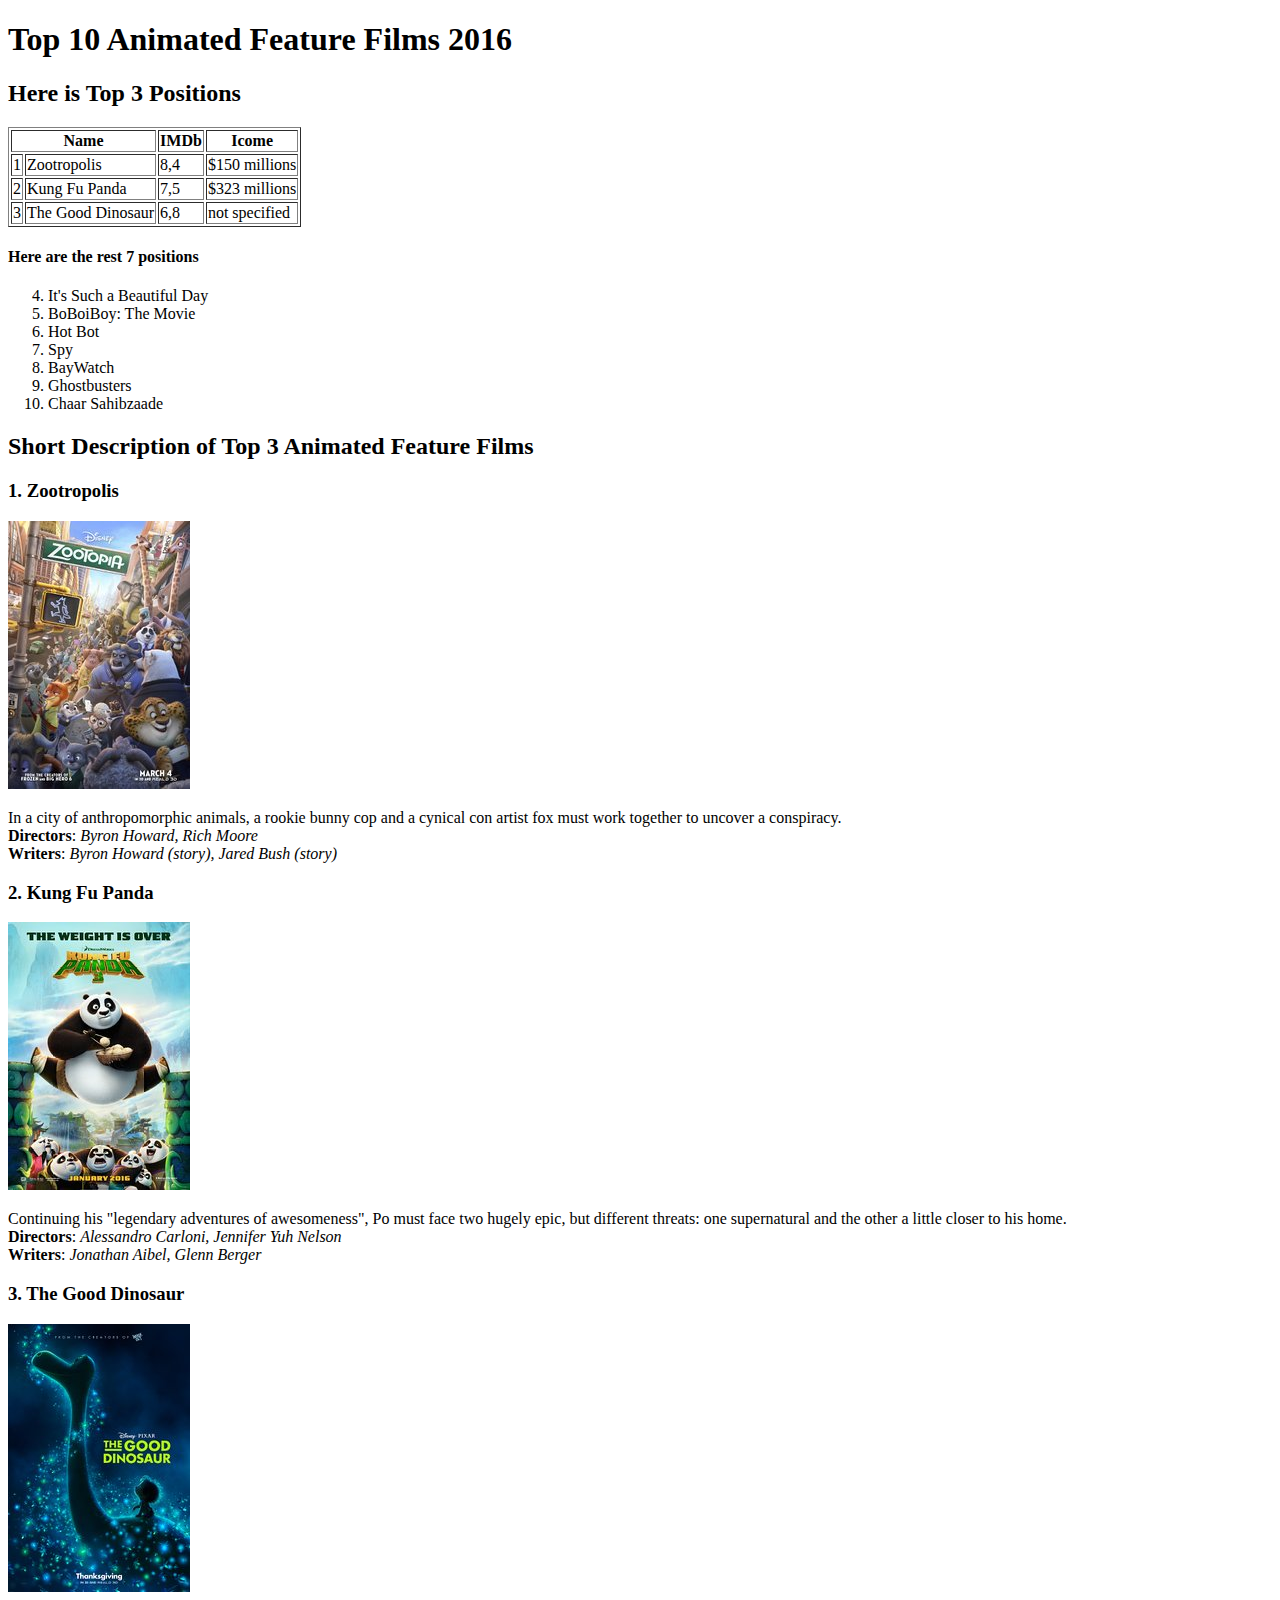
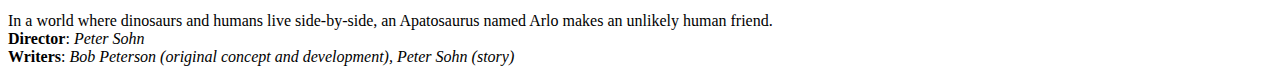
==== homework3.html @ 35f7a4b8 "added homework 3" ====
<!DOCTYPE html>
<html>

<head>
    <title>Top 10 Animated Feature Films 2016</title>
</head>

<body>
    <header>
        <h1>Top 10 Animated Feature Films 2016</h1>
    </header>
    <section>
        <h2>Here is Top 3 Positions</h2>
        <table border="1">
            <tr>
                <th colspan="2">Name</th>
                <th>IMDb</th>
                <th>Icome</th>
            </tr>
            <tr>
                <td>1</td>
                <td>Zootropolis</td>
                <td>8,4</td>
                <td>$150 millions</td>
            </tr>
            <tr>
                <td>2</td>
                <td>Kung Fu Panda</td>
                <td>7,5</td>
                <td>$323 millions</td>
            </tr>
            <tr>
                <td>3</td>
                <td>The Good Dinosaur</td>
                <td>6,8</td>
                <td>not specified</td>
            </tr>
        </table>
        <section>
            <h4>Here are the rest 7 positions</h4>
            <ol>
                <li value="4">It's Such a Beautiful Day </li>
                <li>BoBoiBoy: The Movie</li>
                <li>Hot Bot</li>
                <li>Spy</li>
                <li>BayWatch</li>
                <li>Ghostbusters</li>
                <li>Chaar Sahibzaade</li>
            </ol>
        </section>
        <article>
            <header>
                <h2>Short Description of Top 3 Animated Feature Films</h2>
            </header>
            <section>
                <h3>1. Zootropolis</h3>
                <img src="zootropolis.jpg" alt="List Picture">
                <p>In a city of anthropomorphic animals, a rookie bunny cop and a cynical con artist fox must work together to uncover a conspiracy.
                    <br><b>Directors</b>: <i>Byron Howard, Rich Moore</i>
                    <br><b>Writers</b>: <i>Byron Howard (story), Jared Bush (story)</i></p>
            </section>
            <section>
                <h3>2. Kung Fu Panda</h3>
                <img src="panda kung fu.jpg" alt="List Picture">
                <p>Continuing his "legendary adventures of awesomeness", Po must face two hugely epic, but different threats: one supernatural and the other a little closer to his home.
                    <br>
                    <b>Directors</b>: <i>Alessandro Carloni, Jennifer Yuh Nelson</i>
                    <br><b>Writers</b>: <i>Jonathan Aibel, Glenn Berger</i></p>
                </section>
                <section>
                    <h3>3. The Good Dinosaur</h3>
                    <img src="the good dinosaur.jpg" alt="List Picture">
                    <p>In a world where dinosaurs and humans live side-by-side, an Apatosaurus named Arlo makes an unlikely 
                    human friend.<br><b>Director</b>: <i>Peter Sohn</i>
                    <br> <b>Writers</b>: <i>Bob Peterson (original concept and development), Peter Sohn (story)</i></p>

            </section>
        </article>
        <section></section>
        <ol>

        </ol>
    </section>

</body>

</html>
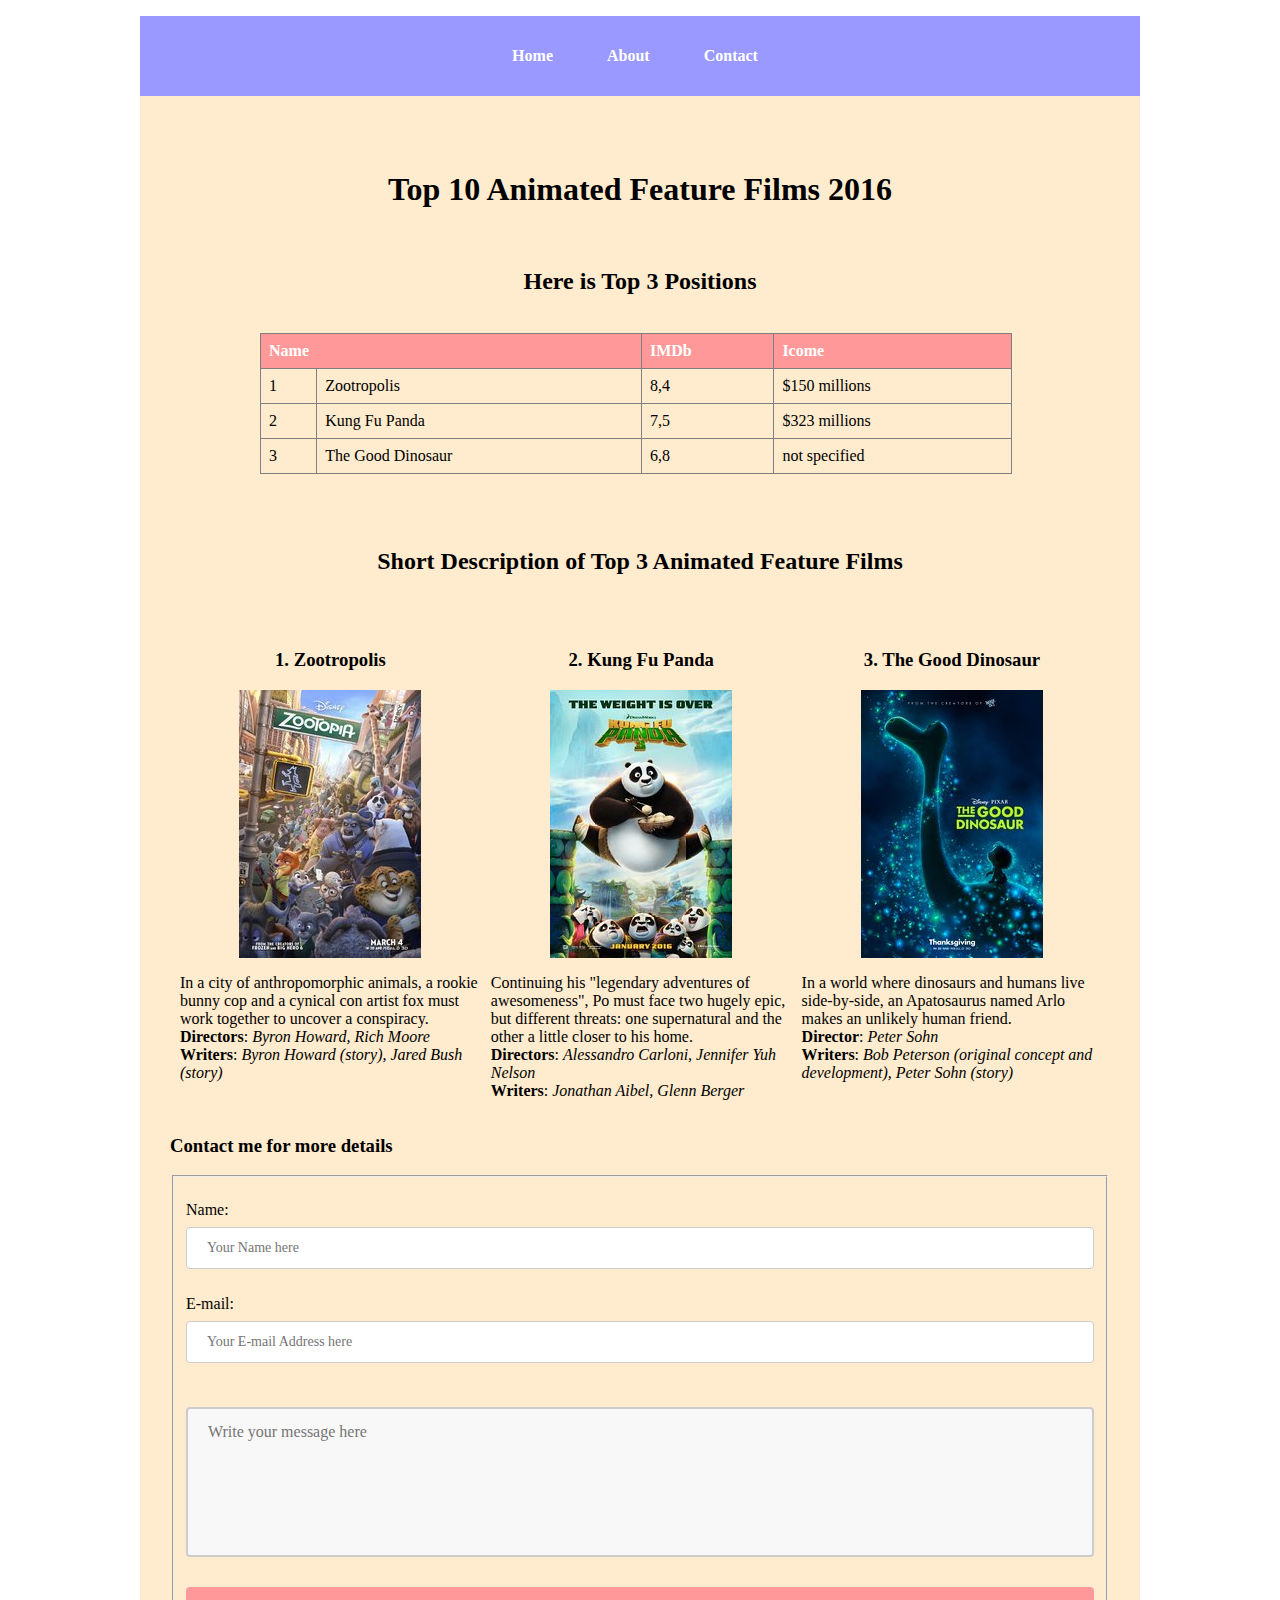
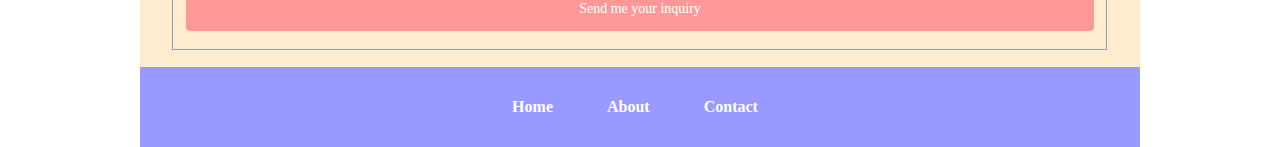
==== commit d684f78d: "added new stylsheet" ====
--- a/homework3.html
+++ b/homework3.html
@@ -2,15 +2,24 @@
 <html>
 
 <head>
+    <link rel="stylesheet" href="style.css">
     <title>Top 10 Animated Feature Films 2016</title>
 </head>
 
 <body>
     <header>
-        <h1>Top 10 Animated Feature Films 2016</h1>
-    </header>
-    <section>
+        <nav>
+            <ul>
+                <li><a href="#">Home</a></li>
+                <li><a href="#">About</a></li>
+                <li><a href="#">Contact</a></li>
+            </ul>
+        </nav><br><br><br>
+        <h1 class="main">Top 10 Animated Feature Films 2016</h1>
+    </header><br>
+    <section class="main">
         <h2>Here is Top 3 Positions</h2>
+        <br>
         <table border="1">
             <tr>
                 <th colspan="2">Name</th>
@@ -36,52 +45,70 @@
                 <td>not specified</td>
             </tr>
         </table>
-        <section>
-            <h4>Here are the rest 7 positions</h4>
-            <ol>
-                <li value="4">It's Such a Beautiful Day </li>
-                <li>BoBoiBoy: The Movie</li>
-                <li>Hot Bot</li>
-                <li>Spy</li>
-                <li>BayWatch</li>
-                <li>Ghostbusters</li>
-                <li>Chaar Sahibzaade</li>
-            </ol>
-        </section>
+        <br><br><br>
         <article>
             <header>
                 <h2>Short Description of Top 3 Animated Feature Films</h2>
-            </header>
-            <section>
-                <h3>1. Zootropolis</h3>
-                <img src="zootropolis.jpg" alt="List Picture">
-                <p>In a city of anthropomorphic animals, a rookie bunny cop and a cynical con artist fox must work together to uncover a conspiracy.
-                    <br><b>Directors</b>: <i>Byron Howard, Rich Moore</i>
-                    <br><b>Writers</b>: <i>Byron Howard (story), Jared Bush (story)</i></p>
-            </section>
-            <section>
-                <h3>2. Kung Fu Panda</h3>
-                <img src="panda kung fu.jpg" alt="List Picture">
-                <p>Continuing his "legendary adventures of awesomeness", Po must face two hugely epic, but different threats: one supernatural and the other a little closer to his home.
-                    <br>
-                    <b>Directors</b>: <i>Alessandro Carloni, Jennifer Yuh Nelson</i>
-                    <br><b>Writers</b>: <i>Jonathan Aibel, Glenn Berger</i></p>
+            </header><br><br>
+            <section class="cartoons">
+                <section class="zootropolis">
+                    <h3>1. Zootropolis</h3>
+                    <img src="zootropolis.jpg" alt="List Picture">
+                    <p>In a city of anthropomorphic animals, a rookie bunny cop and a cynical con artist fox must work together to uncover a conspiracy.
+                        <br><b>Directors</b>: <i>Byron Howard, Rich Moore</i>
+                        <br><b>Writers</b>: <i>Byron Howard (story), Jared Bush (story)</i></p>
                 </section>
-                <section>
+                <section class="panda">
+                    <h3>2. Kung Fu Panda</h3>
+                    <img src="panda kung fu.jpg" alt="List Picture">
+                    <p>Continuing his "legendary adventures of awesomeness", Po must face two hugely epic, but different threats: one supernatural and the other a little closer to his home.
+                        <br>
+                        <b>Directors</b>: <i>Alessandro Carloni, Jennifer Yuh Nelson</i>
+                        <br><b>Writers</b>: <i>Jonathan Aibel, Glenn Berger</i></p>
+                </section>
+                <section class="dinosaur">
                     <h3>3. The Good Dinosaur</h3>
                     <img src="the good dinosaur.jpg" alt="List Picture">
-                    <p>In a world where dinosaurs and humans live side-by-side, an Apatosaurus named Arlo makes an unlikely 
-                    human friend.<br><b>Director</b>: <i>Peter Sohn</i>
-                    <br> <b>Writers</b>: <i>Bob Peterson (original concept and development), Peter Sohn (story)</i></p>
-
+                    <p>In a world where dinosaurs and humans live side-by-side, an Apatosaurus named Arlo makes an unlikely human friend.
+                        <br><b>Director</b>: <i>Peter Sohn</i>
+                        <br> <b>Writers</b>: <i>Bob Peterson (original concept and development), Peter Sohn (story)</i></p>
+                </section>
             </section>
         </article>
-        <section></section>
-        <ol>
+        <section>
+            <h3>Contact me for more details</h3>
+            <form method="post">
+                <fieldset>
+                    <br>
+                    <label for="name">Name:</label>
+                    <input type="text" required placeholder="Your Name here" pattern="[A-Za-z]+" />
+                    <br>
+                    <br>
+                    <label for="email">E-mail:</label>
+                    <input type="text" required placeholder="Your E-mail Address here" pattern="^[A-Za-z0-9._%+-]+@[A-Za-z0-9.-]+\.[a-zA-Z]{2,}$">
+                    <br>
+                    <br>
+                    <br>
+                    <textarea name="comments" placeholder="Write your message here" required></textarea>
+                    <br>
+                    <br>
+                    <input type="submit" value="Send me your inquiry">
+                </fieldset>
+            </form>
+        </section>
 
-        </ol>
+
     </section>
 
+    <footer>
+        <nav>
+            <ul>
+                <li><a href="#">Home</a></li>
+                <li><a href="#">About</a></li>
+                <li><a href="#">Contact</a></li>
+            </ul>
+        </nav>
+    </footer>
 </body>
 
 </html>--- a/style.css
+++ b/style.css
@@ -0,0 +1,141 @@
+html {
+    background-color: white;
+}
+
+body {
+    position: relative;
+    background-color: #FFEBCD;
+    width:1000px;
+    margin: 0 auto;
+    padding-bottom: 30px;
+}
+
+.main {
+    padding-left:30px;
+    padding-right:30px;
+}
+
+
+nav {
+    background-color: #9999FF;
+    text-align: center;
+    height: 80px;
+}
+
+nav ul {
+    line-height: 80px;
+}
+
+nav ul li {
+    display: inline;
+    padding-right: 50px;
+}
+
+nav ul li a {
+    color: white;
+    font-family: Verdana, serif;
+    font-size: 16px;
+    font-weight: bold;
+    list-style-type: none;
+    text-decoration: none;
+}
+
+nav ul li a:hover {
+    border-bottom: solid 5px #707070;
+}
+
+table {
+    border-collapse: collapse;
+    width: 80%;
+    margin-left: 90px;
+    
+}
+
+th, td {
+    text-align: left;
+    padding: 8px;
+}
+
+
+th {
+    background-color: #FF9999;
+    color: white;
+}
+
+h1 {
+    text-align: center;
+}
+
+h2 {
+    text-align: center;
+    font-family: Roman;
+
+}
+    
+
+
+.cartoons {
+    overflow: auto;
+    margin: 0 auto;
+}
+    
+.cartoons section {
+    float:left;
+    padding-left: 10px;
+    width: 32%;
+    text-align:center;
+}
+
+.cartoons section p {
+    text-align: left;
+}
+
+.cartoons section img {
+    display: block;
+    margin: 0 auto;
+}
+
+
+
+input[type=text] {
+    width: 100%;
+    padding: 12px 20px;
+    margin: 8px 0;
+    display: inline-block;
+    border: 1px solid #ccc;
+    border-radius: 4px;
+    box-sizing: border-box;
+    font-family: Verdana, serif;
+    font-size: 14px;
+}
+
+input[type=submit] {
+    width: 100%;
+    background-color: #FF9999;
+    color: white;
+    padding: 14px 20px;
+    margin: 8px 0;
+    border: none;
+    border-radius: 4px;
+    cursor: pointer;
+    font-family: Verdana, serif;
+    font-size: 14px;
+}
+
+textarea {
+    width: 100%;
+    height: 150px;
+    padding: 14px 20px;
+    box-sizing: border-box;
+    border: 2px solid #ccc;
+    border-radius: 4px;
+    background-color: #f8f8f8;
+    font-family: Verdana, serif;
+    font-size: 16px;
+    resize: none;
+}
+
+footer {
+    position: absolute;
+    width: 1000px;
+}
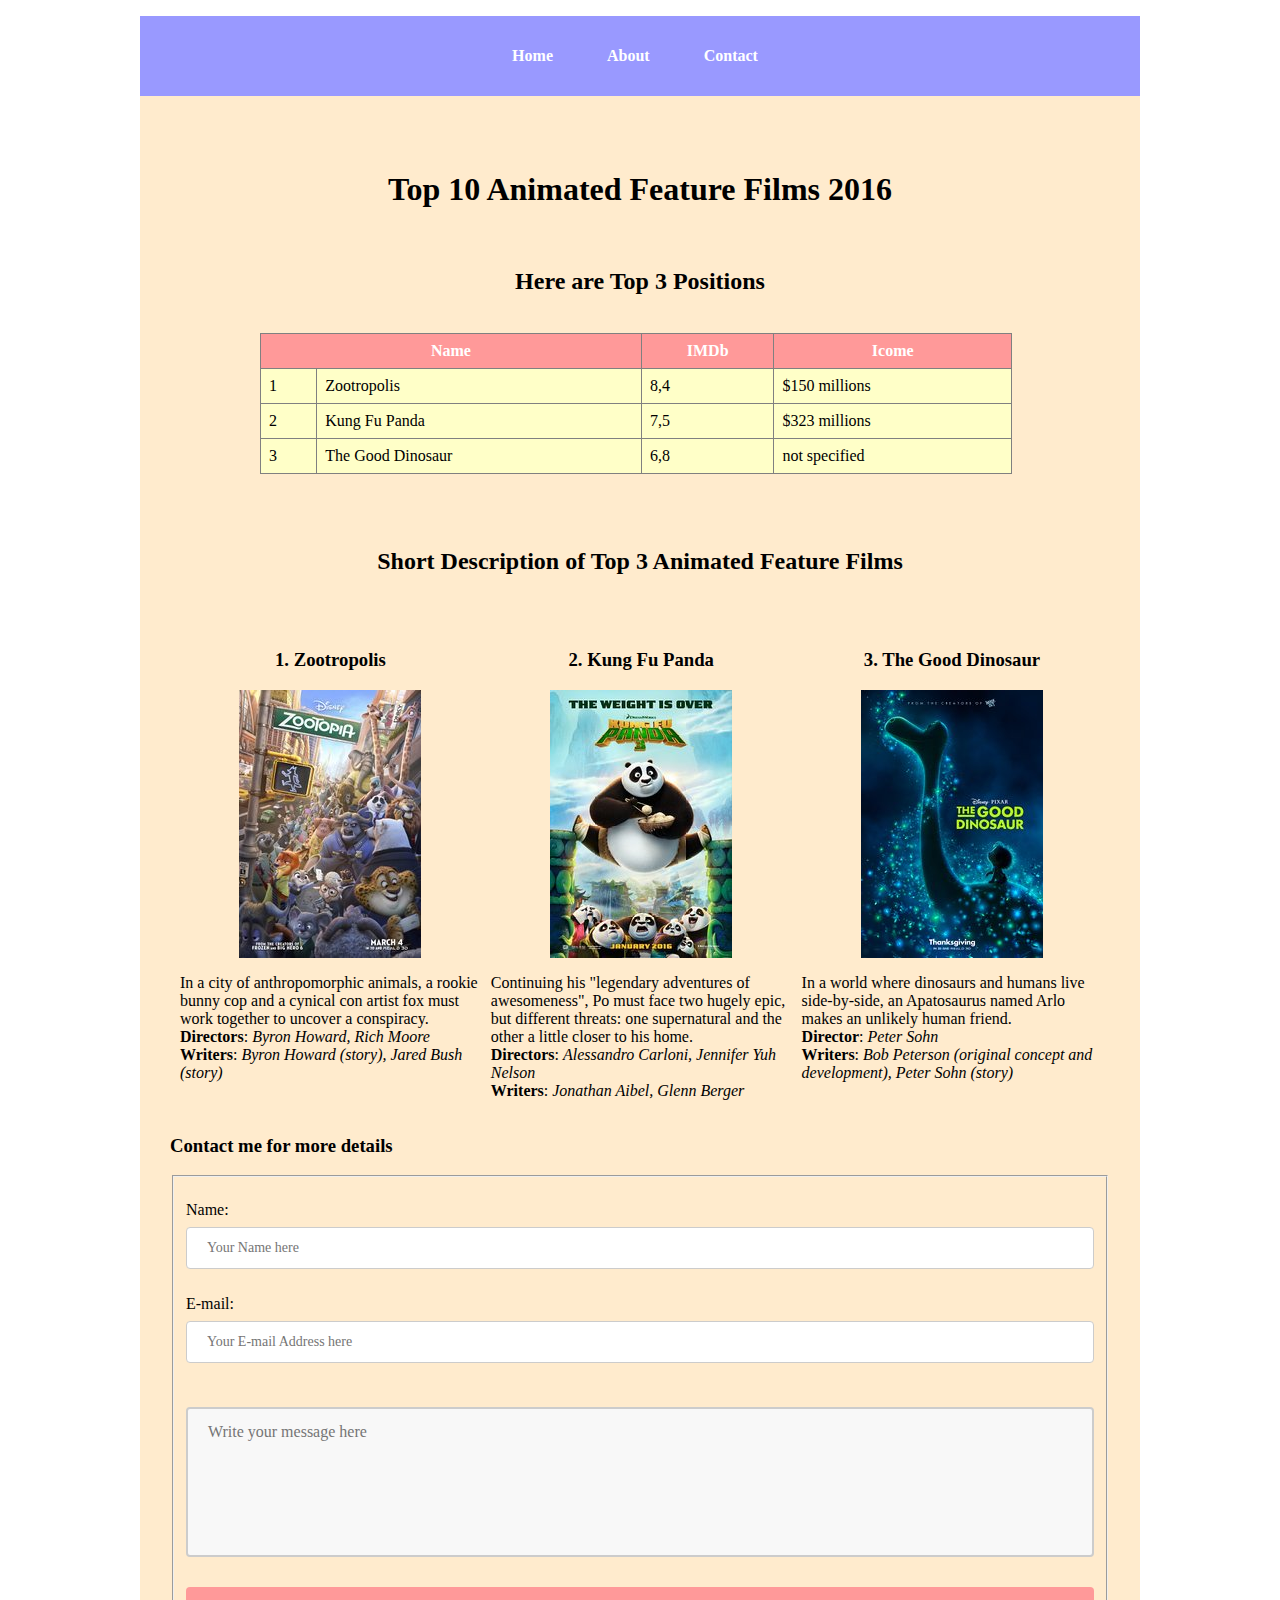
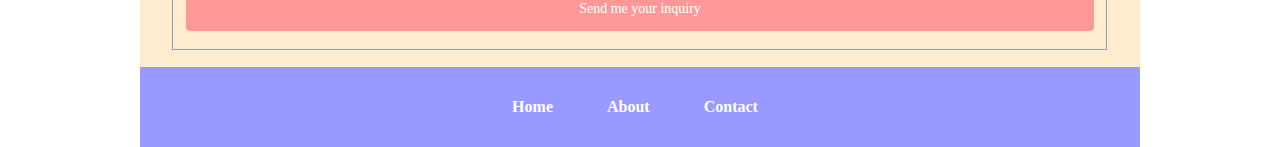
==== commit 8cea392a: "changed" ====
--- a/homework3.html
+++ b/homework3.html
@@ -18,7 +18,7 @@
         <h1 class="main">Top 10 Animated Feature Films 2016</h1>
     </header><br>
     <section class="main">
-        <h2>Here is Top 3 Positions</h2>
+        <h2>Here are Top 3 Positions</h2>
         <br>
         <table border="1">
             <tr>
--- a/style.css
+++ b/style.css
@@ -52,14 +52,15 @@
 }
 
 th, td {
-    text-align: left;
     padding: 8px;
+    background-color: #FFFFC8;
 }
 
 
 th {
     background-color: #FF9999;
     color: white;
+    text-align: center;
 }
 
 h1 {
